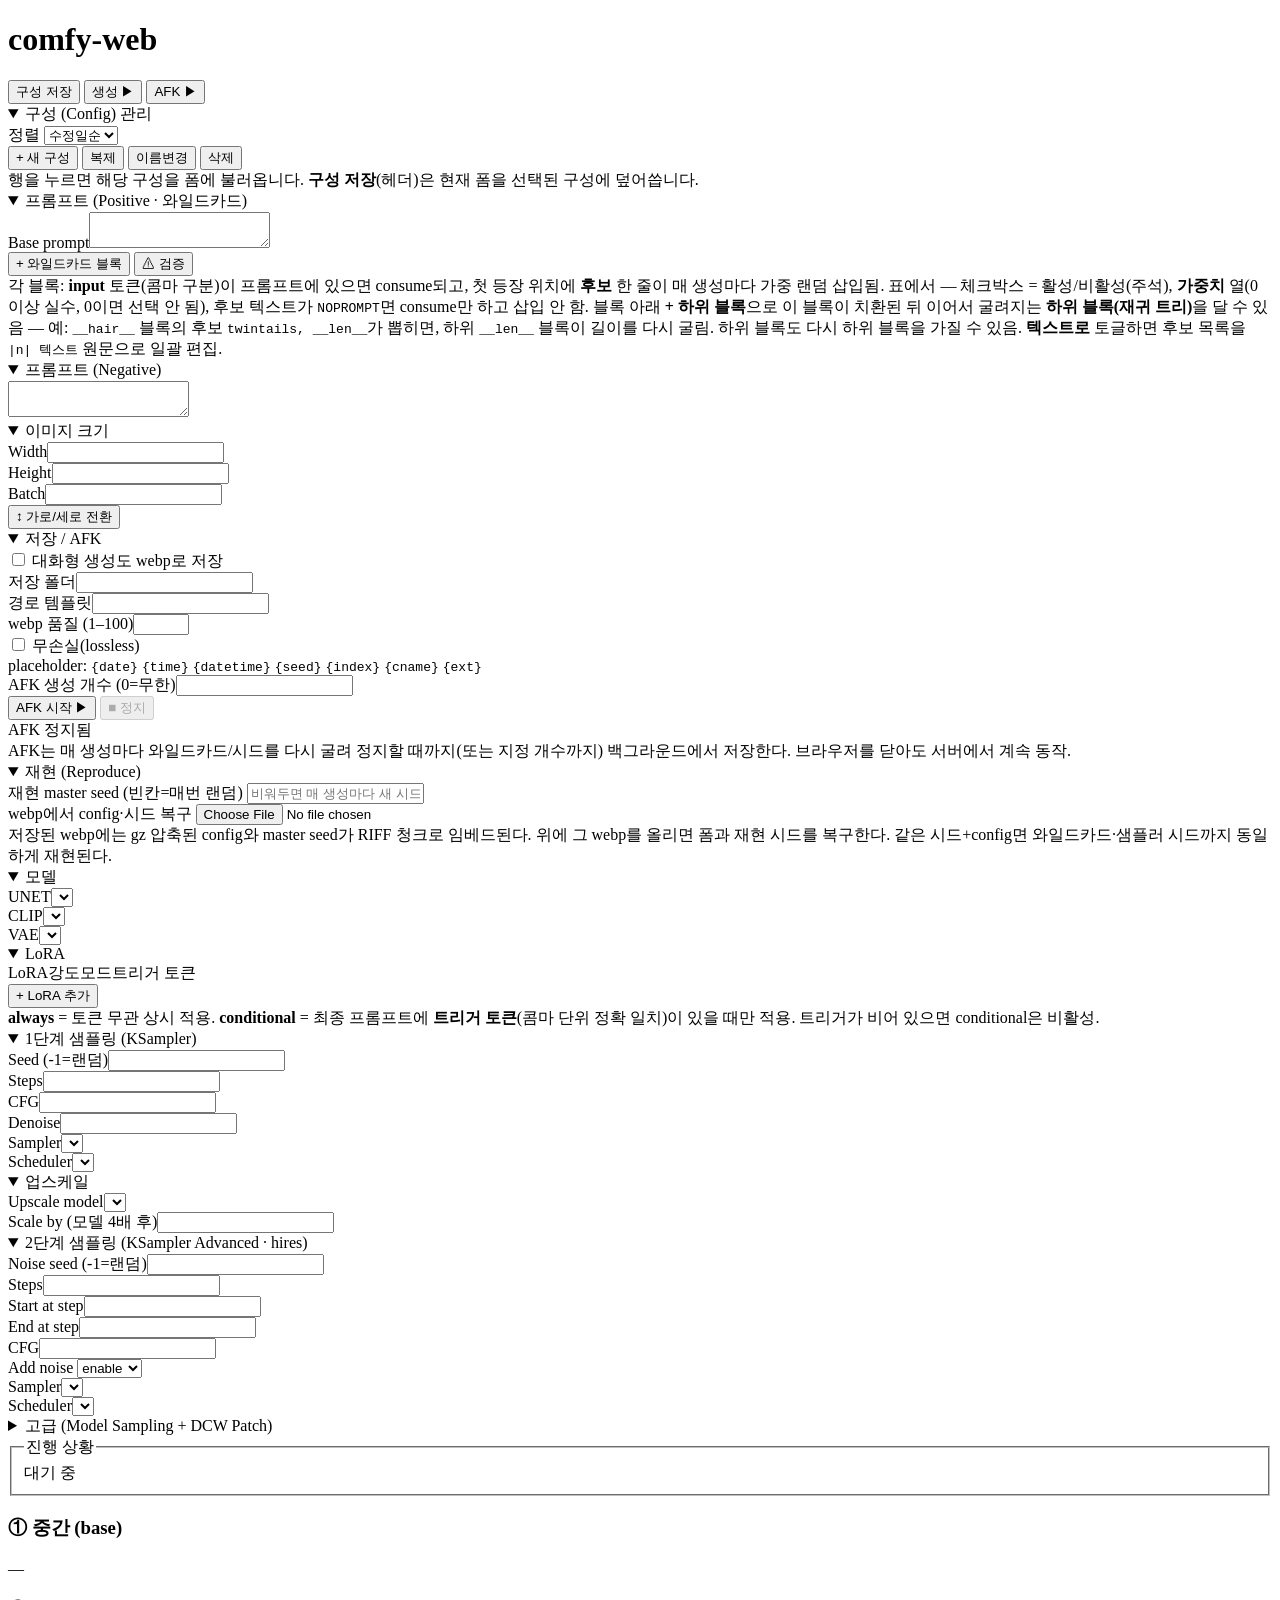
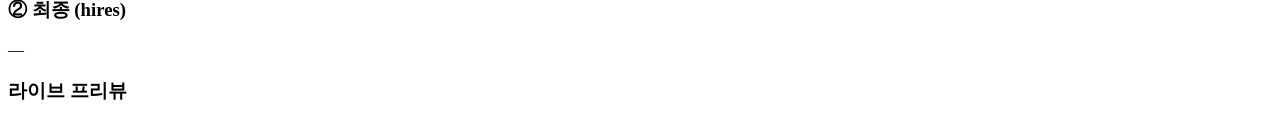
==== static/index.html @ 1739b105 "feat: web UI and read-only gallery/live viewer Co-Authored-By: Claude Opus 4.8 <noreply@anthropic.co" ====
<!DOCTYPE html>
<html lang="ko">
<head>
<meta charset="utf-8" />
<meta name="viewport" content="width=device-width, initial-scale=1" />
<title>comfy-web</title>
<link rel="stylesheet" href="/style.css" />
<script src="/main.js" defer></script>
</head>
<body>
<header>
  <h1>comfy-web</h1>
  <span class="base" id="baseUrl"></span>
  <div class="spacer"></div>
  <button id="saveBtn" class="sm">구성 저장</button>
  <button id="genBtn" class="primary">생성 ▶</button>
  <button id="afkBtn" class="sm afk-shortcut">AFK ▶</button>
</header>

<div class="wrap">
  <!-- ===================== controls ===================== -->
  <div class="col">
    <details class="panel" open>
      <summary>구성 (Config) 관리</summary>
      <div class="panel-body">
        <div class="cfg-toolbar">
          <label class="cfg-sortlbl">정렬</label>
          <select id="cfgSort">
            <option value="modified">수정일순</option>
            <option value="created">생성일순</option>
            <option value="name">이름순</option>
          </select>
          <div class="spacer"></div>
          <button class="sm" id="cfgNew">+ 새 구성</button>
          <button class="sm" id="cfgDup">복제</button>
          <button class="sm" id="cfgRename">이름변경</button>
          <button class="sm" id="cfgDel">삭제</button>
        </div>
        <div id="cfgList" class="cfg-list"></div>
        <div class="hint">행을 누르면 해당 구성을 폼에 불러옵니다. <b>구성 저장</b>(헤더)은 현재 폼을 선택된 구성에 덮어씁니다.</div>
      </div>
    </details>

    <details class="panel" open>
      <summary>프롬프트 (Positive · 와일드카드)</summary>
      <div class="panel-body">
        <div class="field"><label>Base prompt</label><textarea id="base"></textarea></div>
        <div id="blocks"></div>
        <div class="blocks-toolbar">
          <button class="sm" id="addBlock">+ 와일드카드 블록</button>
          <button class="sm" id="analyzeBtn" title="dead branch·치환 불가 토큰 정적 검사">⚠ 검증</button>
        </div>
        <div class="hint">
          각 블록: <b>input</b> 토큰(콤마 구분)이 프롬프트에 있으면 consume되고, 첫 등장 위치에
          <b>후보</b> 한 줄이 매 생성마다 가중 랜덤 삽입됨. 표에서 — 체크박스 = 활성/비활성(주석),
          <b>가중치</b> 열(0 이상 실수, 0이면 선택 안 됨), 후보 텍스트가 <code>NOPROMPT</code>면 consume만 하고 삽입 안 함.
          블록 아래 <b>+ 하위 블록</b>으로 이 블록이 치환된 뒤 이어서 굴려지는 <b>하위 블록(재귀 트리)</b>을 달 수 있음 —
          예: <code>__hair__</code> 블록의 후보 <code>twintails, __len__</code>가 뽑히면, 하위 <code>__len__</code> 블록이 길이를 다시 굴림.
          하위 블록도 다시 하위 블록을 가질 수 있음. <b>텍스트로</b> 토글하면 후보 목록을 <code>|n| 텍스트</code> 원문으로 일괄 편집.
        </div>
      </div>
    </details>

    <details class="panel" open>
      <summary>프롬프트 (Negative)</summary>
      <div class="panel-body">
        <div class="field"><textarea id="negative"></textarea></div>
      </div>
    </details>

    <details class="panel" open>
      <summary>이미지 크기</summary>
      <div class="panel-body">
        <div class="grid3">
          <div><label>Width</label><input id="width" type="number" step="8" /></div>
          <div><label>Height</label><input id="height" type="number" step="8" /></div>
          <div><label>Batch</label><input id="batch_size" type="number" min="1" /></div>
        </div>
        <button class="sm mt8" id="swapBtn">↕ 가로/세로 전환</button>
      </div>
    </details>

    <details class="panel" open>
      <summary>저장 / AFK</summary>
      <div class="panel-body">
        <label class="inline"><input id="save_enabled" type="checkbox" /> 대화형 생성도 webp로 저장</label>
        <div class="grid2 mt8">
          <div class="field"><label>저장 폴더</label><input id="save_dir" /></div>
          <div class="field"><label>경로 템플릿</label><input id="save_template" /></div>
          <div class="field"><label>webp 품질 (1–100)</label><input id="save_quality" type="number" min="1" max="100" /></div>
          <div class="field"><label class="inline lbl-chk"><input id="save_lossless" type="checkbox" /> 무손실(lossless)</label></div>
        </div>
        <div class="hint">placeholder: <code>{date}</code> <code>{time}</code> <code>{datetime}</code> <code>{seed}</code> <code>{index}</code> <code>{cname}</code> <code>{ext}</code></div>
        <div class="grid2 mt8">
          <div class="field"><label>AFK 생성 개수 (0=무한)</label><input id="afk_count" type="number" min="0" /></div>
          <div class="field afk-btns">
            <button id="afkStart" class="sm">AFK 시작 ▶</button>
            <button id="afkStop" class="sm" disabled>■ 정지</button>
          </div>
        </div>
        <div class="status mt8" id="afkStatus">AFK 정지됨</div>
        <div class="hint">AFK는 매 생성마다 와일드카드/시드를 다시 굴려 정지할 때까지(또는 지정 개수까지) 백그라운드에서 저장한다. 브라우저를 닫아도 서버에서 계속 동작.</div>
      </div>
    </details>

    <details class="panel" open>
      <summary>재현 (Reproduce)</summary>
      <div class="panel-body">
        <div class="field"><label>재현 master seed (빈칸=매번 랜덤)</label>
          <input id="repro_seed" type="text" inputmode="numeric" placeholder="비워두면 매 생성마다 새 시드" /></div>
        <div class="field"><label>webp에서 config·시드 복구</label>
          <input id="repro_file" type="file" accept="image/webp,.webp" /></div>
        <div class="hint">
          저장된 webp에는 gz 압축된 config와 master seed가 RIFF 청크로 임베드된다.
          위에 그 webp를 올리면 폼과 재현 시드를 복구한다. 같은 시드+config면 와일드카드·샘플러 시드까지 동일하게 재현된다.
        </div>
      </div>
    </details>

    <details class="panel" open>
      <summary>모델</summary>
      <div class="panel-body">
        <div class="field"><label>UNET</label><select id="unet_name"></select></div>
        <div class="grid2">
          <div class="field"><label>CLIP</label><select id="clip_name"></select></div>
          <div class="field"><label>VAE</label><select id="vae_name"></select></div>
        </div>
      </div>
    </details>

    <details class="panel" open>
      <summary>LoRA</summary>
      <div class="panel-body">
        <div class="row lora-head">
          <span>LoRA</span><span>강도</span><span>모드</span><span>트리거 토큰</span><span></span>
        </div>
        <div id="loraRows"></div>
        <button class="sm" id="addLora">+ LoRA 추가</button>
        <div class="hint">
          <b>always</b> = 토큰 무관 상시 적용. <b>conditional</b> = 최종 프롬프트에 <b>트리거 토큰</b>(콤마 단위 정확 일치)이
          있을 때만 적용. 트리거가 비어 있으면 conditional은 비활성.
        </div>
      </div>
    </details>

    <details class="panel" open>
      <summary>1단계 샘플링 (KSampler)</summary>
      <div class="panel-body">
        <div class="grid2">
          <div class="field"><label>Seed (-1=랜덤)</label><input id="s1_seed" type="number" /></div>
          <div class="field"><label>Steps</label><input id="s1_steps" type="number" /></div>
          <div class="field"><label>CFG</label><input id="s1_cfg" type="number" step="0.1" /></div>
          <div class="field"><label>Denoise</label><input id="s1_denoise" type="number" step="0.05" /></div>
          <div class="field"><label>Sampler</label><select id="s1_sampler_name"></select></div>
          <div class="field"><label>Scheduler</label><select id="s1_scheduler"></select></div>
        </div>
      </div>
    </details>

    <details class="panel" open>
      <summary>업스케일</summary>
      <div class="panel-body">
        <div class="grid2">
          <div class="field"><label>Upscale model</label><select id="up_model_name"></select></div>
          <div class="field"><label>Scale by (모델 4배 후)</label><input id="up_scale_by" type="number" step="0.05" /></div>
        </div>
        <div class="hint" id="upHint"></div>
      </div>
    </details>

    <details class="panel" open>
      <summary>2단계 샘플링 (KSampler Advanced · hires)</summary>
      <div class="panel-body">
        <div class="grid2">
          <div class="field"><label>Noise seed (-1=랜덤)</label><input id="s2_noise_seed" type="number" /></div>
          <div class="field"><label>Steps</label><input id="s2_steps" type="number" /></div>
          <div class="field"><label>Start at step</label><input id="s2_start_at_step" type="number" /></div>
          <div class="field"><label>End at step</label><input id="s2_end_at_step" type="number" /></div>
          <div class="field"><label>CFG</label><input id="s2_cfg" type="number" step="0.1" /></div>
          <div class="field"><label>Add noise</label>
            <select id="s2_add_noise"><option>enable</option><option>disable</option></select></div>
          <div class="field"><label>Sampler</label><select id="s2_sampler_name"></select></div>
          <div class="field"><label>Scheduler</label><select id="s2_scheduler"></select></div>
        </div>
        <div class="hint" id="s2Hint"></div>
      </div>
    </details>

    <details class="panel">
      <summary>고급 (Model Sampling + DCW Patch)</summary>
      <div class="panel-body">
        <div class="grid2">
          <div class="field"><label>Shift (AuraFlow)</label><input id="adv_shift" type="number" step="0.1" /></div>
          <div class="field"><label>smc_preset</label><input id="adv_smc_preset" /></div>
          <div class="field"><label>lambda_l</label><input id="adv_lambda_l" type="number" step="0.001" /></div>
          <div class="field"><label>lambda_h</label><input id="adv_lambda_h" type="number" step="0.001" /></div>
          <div class="field"><label>alpha_l</label><input id="adv_alpha_l" type="number" step="0.1" /></div>
          <div class="field"><label>alpha_h</label><input id="adv_alpha_h" type="number" step="0.1" /></div>
          <div class="field"><label>smc_lambda</label><input id="adv_smc_lambda" type="number" step="0.1" /></div>
          <div class="field"><label>smc_k</label><input id="adv_smc_k" type="number" step="0.01" /></div>
        </div>
        <div class="grid2">
          <label class="inline"><input id="adv_dcw_enabled" type="checkbox" /> dcw_enabled</label>
          <label class="inline"><input id="adv_cwm_enabled" type="checkbox" /> cwm_enabled</label>
        </div>
      </div>
    </details>
  </div>

  <!-- ===================== outputs ===================== -->
  <div class="col">
    <fieldset>
      <legend>진행 상황</legend>
      <div class="bar"><div id="barFill"></div></div>
      <div class="status mt8" id="status">대기 중</div>
      <div class="resolved mt8" id="resolved"></div>
      <div id="analyzeOut" class="analyze-out"></div>
    </fieldset>
    <div class="out">
      <div class="imgcard">
        <h3><span>① 중간 (base)</span><span id="baseSize"></span></h3>
        <div class="frame" id="baseFrame"><span class="empty">—</span></div>
      </div>
      <div class="imgcard">
        <h3><span>② 최종 (hires)</span><span id="finalSize"></span></h3>
        <div class="frame" id="finalFrame"><span class="empty">—</span></div>
      </div>
    </div>
    <div class="imgcard hidden" id="previewCard">
      <h3>라이브 프리뷰</h3>
      <div class="frame" id="previewFrame"></div>
    </div>
  </div>
</div>
</body>
</html>
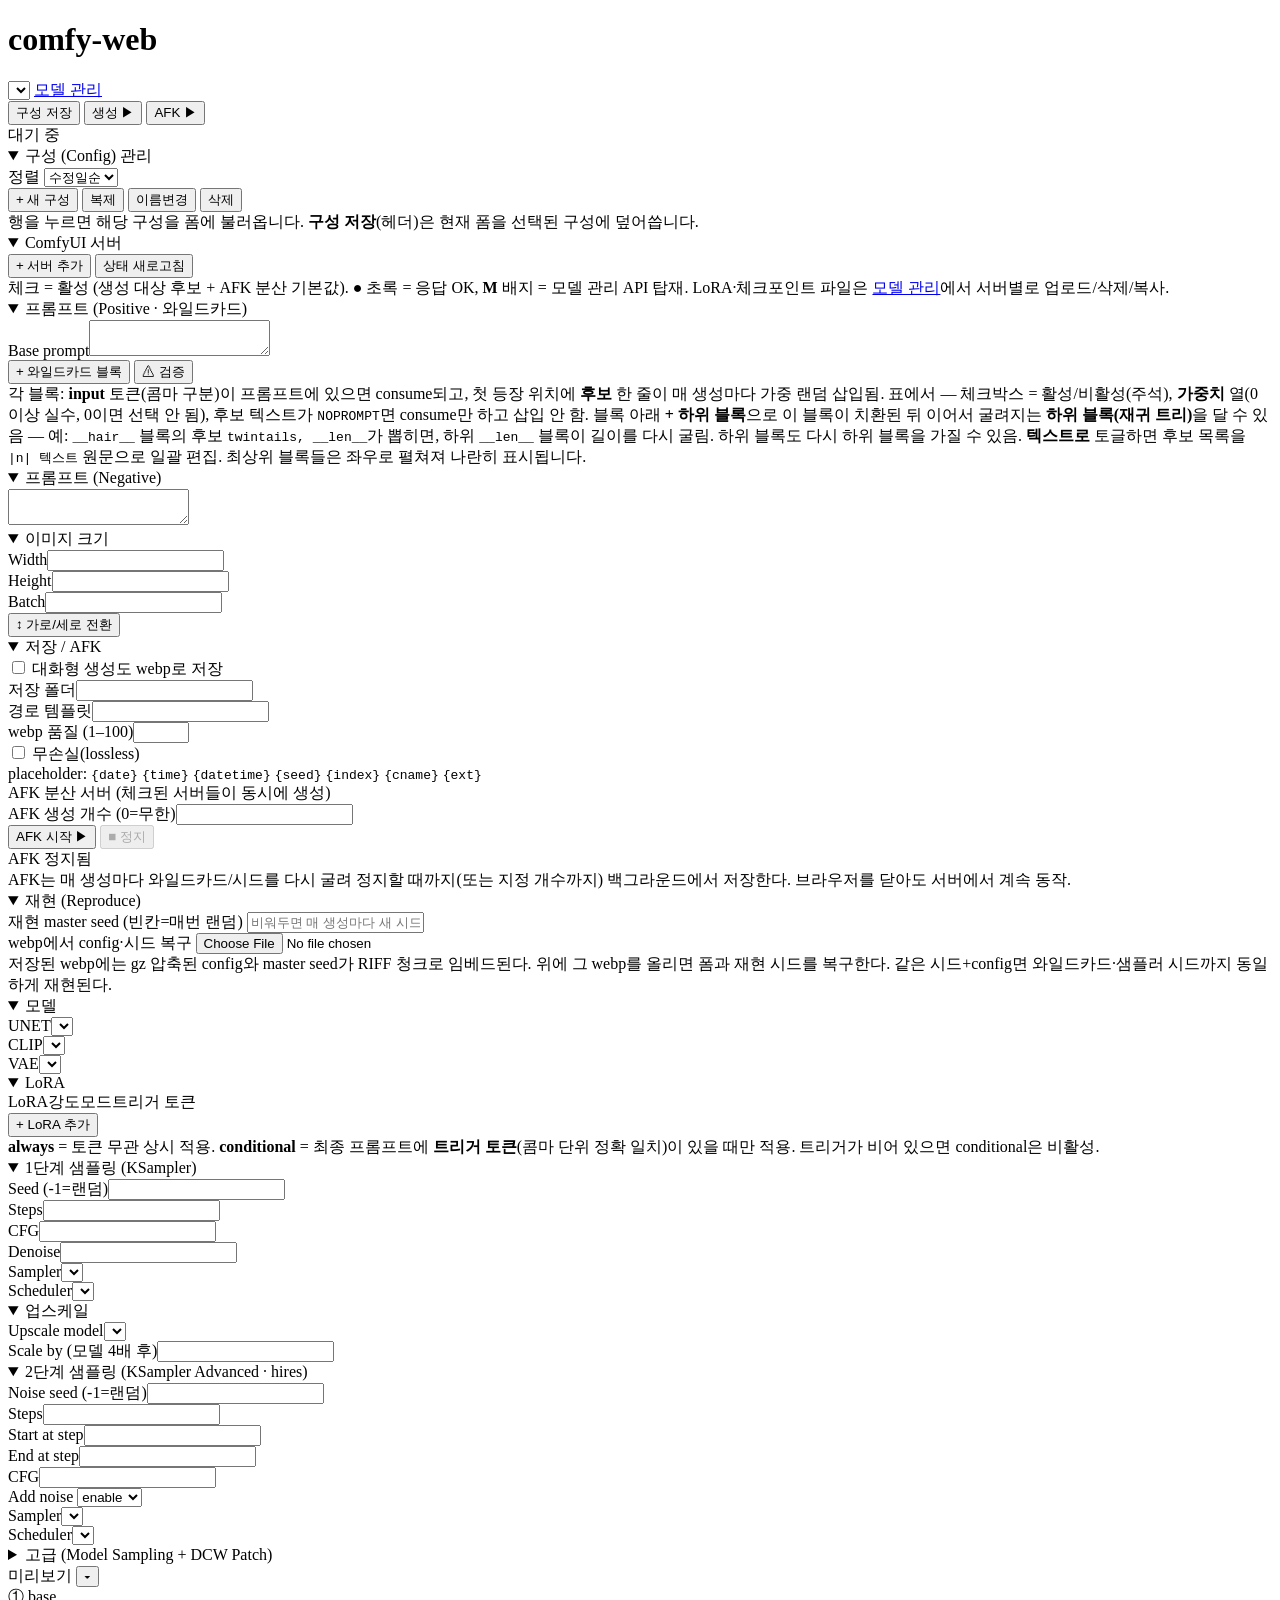
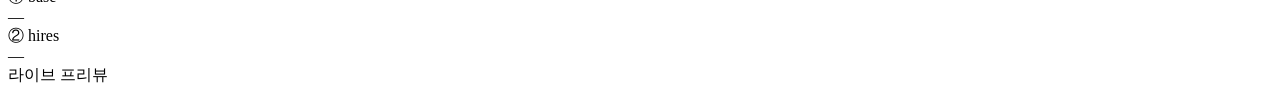
==== commit 42778bc0: "feat: multi-server orchestration, local model store, remote model management - servers.py: remote Co" ====
--- a/static/index.html
+++ b/static/index.html
@@ -5,11 +5,14 @@
 <meta name="viewport" content="width=device-width, initial-scale=1" />
 <title>comfy-web</title>
 <link rel="stylesheet" href="/style.css" />
+<link rel="stylesheet" href="/style_v2.css" />
 <script src="/main.js" defer></script>
 </head>
-<body>
+<body class="v2">
 <header>
   <h1>comfy-web</h1>
+  <select id="serverSel" class="srv-sel" title="생성 대상 ComfyUI 서버"></select>
+  <a class="hdr-link" href="/models" title="LoRA/체크포인트 원격 관리">모델 관리</a>
   <span class="base" id="baseUrl"></span>
   <div class="spacer"></div>
   <button id="saveBtn" class="sm">구성 저장</button>
@@ -17,220 +20,274 @@
   <button id="afkBtn" class="sm afk-shortcut">AFK ▶</button>
 </header>
 
-<div class="wrap">
-  <!-- ===================== controls ===================== -->
-  <div class="col">
-    <details class="panel" open>
-      <summary>구성 (Config) 관리</summary>
-      <div class="panel-body">
-        <div class="cfg-toolbar">
-          <label class="cfg-sortlbl">정렬</label>
-          <select id="cfgSort">
-            <option value="modified">수정일순</option>
-            <option value="created">생성일순</option>
-            <option value="name">이름순</option>
-          </select>
-          <div class="spacer"></div>
-          <button class="sm" id="cfgNew">+ 새 구성</button>
-          <button class="sm" id="cfgDup">복제</button>
-          <button class="sm" id="cfgRename">이름변경</button>
-          <button class="sm" id="cfgDel">삭제</button>
+<main class="v2-main">
+  <!-- ===================== progress (sticky top) ===================== -->
+  <section class="prog-top">
+    <div class="bar"><div id="barFill"></div></div>
+    <div class="prog-meta">
+      <div class="status" id="status">대기 중</div>
+      <div class="resolved" id="resolved"></div>
+    </div>
+    <div id="analyzeOut" class="analyze-out"></div>
+  </section>
+
+  <!-- ===================== controls (single column) ===================== -->
+  <details class="panel" open>
+    <summary>구성 (Config) 관리</summary>
+    <div class="panel-body">
+      <div class="cfg-toolbar">
+        <label class="cfg-sortlbl">정렬</label>
+        <select id="cfgSort">
+          <option value="modified">수정일순</option>
+          <option value="created">생성일순</option>
+          <option value="name">이름순</option>
+        </select>
+        <div class="spacer"></div>
+        <button class="sm" id="cfgNew">+ 새 구성</button>
+        <button class="sm" id="cfgDup">복제</button>
+        <button class="sm" id="cfgRename">이름변경</button>
+        <button class="sm" id="cfgDel">삭제</button>
+      </div>
+      <div id="cfgList" class="cfg-list"></div>
+      <div class="hint">행을 누르면 해당 구성을 폼에 불러옵니다. <b>구성 저장</b>(헤더)은 현재 폼을 선택된 구성에 덮어씁니다.</div>
+    </div>
+  </details>
+
+  <details class="panel" open>
+    <summary>ComfyUI 서버</summary>
+    <div class="panel-body">
+      <div id="srvList" class="srv-list"></div>
+      <div class="blocks-toolbar">
+        <button class="sm" id="srvAdd">+ 서버 추가</button>
+        <button class="sm" id="srvRefresh">상태 새로고침</button>
+      </div>
+      <div class="hint">
+        체크 = 활성 (생성 대상 후보 + AFK 분산 기본값). ● 초록 = 응답 OK, <b>M</b> 배지 = 모델 관리 API 탑재.
+        LoRA·체크포인트 파일은 <a href="/models">모델 관리</a>에서 서버별로 업로드/삭제/복사.
+      </div>
+    </div>
+  </details>
+
+  <details class="panel" open>
+    <summary>프롬프트 (Positive · 와일드카드)</summary>
+    <div class="panel-body">
+      <div class="field"><label>Base prompt</label><textarea id="base"></textarea></div>
+      <div id="blocks"></div>
+      <div class="blocks-toolbar">
+        <button class="sm" id="addBlock">+ 와일드카드 블록</button>
+        <button class="sm" id="analyzeBtn" title="dead branch·치환 불가 토큰 정적 검사">⚠ 검증</button>
+      </div>
+      <div class="hint">
+        각 블록: <b>input</b> 토큰(콤마 구분)이 프롬프트에 있으면 consume되고, 첫 등장 위치에
+        <b>후보</b> 한 줄이 매 생성마다 가중 랜덤 삽입됨. 표에서 — 체크박스 = 활성/비활성(주석),
+        <b>가중치</b> 열(0 이상 실수, 0이면 선택 안 됨), 후보 텍스트가 <code>NOPROMPT</code>면 consume만 하고 삽입 안 함.
+        블록 아래 <b>+ 하위 블록</b>으로 이 블록이 치환된 뒤 이어서 굴려지는 <b>하위 블록(재귀 트리)</b>을 달 수 있음 —
+        예: <code>__hair__</code> 블록의 후보 <code>twintails, __len__</code>가 뽑히면, 하위 <code>__len__</code> 블록이 길이를 다시 굴림.
+        하위 블록도 다시 하위 블록을 가질 수 있음. <b>텍스트로</b> 토글하면 후보 목록을 <code>|n| 텍스트</code> 원문으로 일괄 편집.
+        최상위 블록들은 좌우로 펼쳐져 나란히 표시됩니다.
+      </div>
+    </div>
+  </details>
+
+  <details class="panel" open>
+    <summary>프롬프트 (Negative)</summary>
+    <div class="panel-body">
+      <div class="field"><textarea id="negative"></textarea></div>
+    </div>
+  </details>
+
+  <details class="panel" open>
+    <summary>이미지 크기</summary>
+    <div class="panel-body">
+      <div class="grid3">
+        <div><label>Width</label><input id="width" type="number" step="8" /></div>
+        <div><label>Height</label><input id="height" type="number" step="8" /></div>
+        <div><label>Batch</label><input id="batch_size" type="number" min="1" /></div>
+      </div>
+      <button class="sm mt8" id="swapBtn">↕ 가로/세로 전환</button>
+    </div>
+  </details>
+
+  <details class="panel" open>
+    <summary>저장 / AFK</summary>
+    <div class="panel-body">
+      <label class="inline"><input id="save_enabled" type="checkbox" /> 대화형 생성도 webp로 저장</label>
+      <div class="grid2 mt8">
+        <div class="field"><label>저장 폴더</label><input id="save_dir" /></div>
+        <div class="field"><label>경로 템플릿</label><input id="save_template" /></div>
+        <div class="field"><label>webp 품질 (1–100)</label><input id="save_quality" type="number" min="1" max="100" /></div>
+        <div class="field"><label class="inline lbl-chk"><input id="save_lossless" type="checkbox" /> 무손실(lossless)</label></div>
+      </div>
+      <div class="hint">placeholder: <code>{date}</code> <code>{time}</code> <code>{datetime}</code> <code>{seed}</code> <code>{index}</code> <code>{cname}</code> <code>{ext}</code></div>
+      <div class="field mt8"><label>AFK 분산 서버 (체크된 서버들이 동시에 생성)</label>
+        <div id="afkServers" class="afk-srvs"></div></div>
+      <div class="grid2 mt8">
+        <div class="field"><label>AFK 생성 개수 (0=무한)</label><input id="afk_count" type="number" min="0" /></div>
+        <div class="field afk-btns">
+          <button id="afkStart" class="sm">AFK 시작 ▶</button>
+          <button id="afkStop" class="sm" disabled>■ 정지</button>
         </div>
-        <div id="cfgList" class="cfg-list"></div>
-        <div class="hint">행을 누르면 해당 구성을 폼에 불러옵니다. <b>구성 저장</b>(헤더)은 현재 폼을 선택된 구성에 덮어씁니다.</div>
-      </div>
-    </details>
-
-    <details class="panel" open>
-      <summary>프롬프트 (Positive · 와일드카드)</summary>
-      <div class="panel-body">
-        <div class="field"><label>Base prompt</label><textarea id="base"></textarea></div>
-        <div id="blocks"></div>
-        <div class="blocks-toolbar">
-          <button class="sm" id="addBlock">+ 와일드카드 블록</button>
-          <button class="sm" id="analyzeBtn" title="dead branch·치환 불가 토큰 정적 검사">⚠ 검증</button>
-        </div>
-        <div class="hint">
-          각 블록: <b>input</b> 토큰(콤마 구분)이 프롬프트에 있으면 consume되고, 첫 등장 위치에
-          <b>후보</b> 한 줄이 매 생성마다 가중 랜덤 삽입됨. 표에서 — 체크박스 = 활성/비활성(주석),
-          <b>가중치</b> 열(0 이상 실수, 0이면 선택 안 됨), 후보 텍스트가 <code>NOPROMPT</code>면 consume만 하고 삽입 안 함.
-          블록 아래 <b>+ 하위 블록</b>으로 이 블록이 치환된 뒤 이어서 굴려지는 <b>하위 블록(재귀 트리)</b>을 달 수 있음 —
-          예: <code>__hair__</code> 블록의 후보 <code>twintails, __len__</code>가 뽑히면, 하위 <code>__len__</code> 블록이 길이를 다시 굴림.
-          하위 블록도 다시 하위 블록을 가질 수 있음. <b>텍스트로</b> 토글하면 후보 목록을 <code>|n| 텍스트</code> 원문으로 일괄 편집.
-        </div>
-      </div>
-    </details>
-
-    <details class="panel" open>
-      <summary>프롬프트 (Negative)</summary>
-      <div class="panel-body">
-        <div class="field"><textarea id="negative"></textarea></div>
-      </div>
-    </details>
-
-    <details class="panel" open>
-      <summary>이미지 크기</summary>
-      <div class="panel-body">
-        <div class="grid3">
-          <div><label>Width</label><input id="width" type="number" step="8" /></div>
-          <div><label>Height</label><input id="height" type="number" step="8" /></div>
-          <div><label>Batch</label><input id="batch_size" type="number" min="1" /></div>
-        </div>
-        <button class="sm mt8" id="swapBtn">↕ 가로/세로 전환</button>
-      </div>
-    </details>
-
-    <details class="panel" open>
-      <summary>저장 / AFK</summary>
-      <div class="panel-body">
-        <label class="inline"><input id="save_enabled" type="checkbox" /> 대화형 생성도 webp로 저장</label>
-        <div class="grid2 mt8">
-          <div class="field"><label>저장 폴더</label><input id="save_dir" /></div>
-          <div class="field"><label>경로 템플릿</label><input id="save_template" /></div>
-          <div class="field"><label>webp 품질 (1–100)</label><input id="save_quality" type="number" min="1" max="100" /></div>
-          <div class="field"><label class="inline lbl-chk"><input id="save_lossless" type="checkbox" /> 무손실(lossless)</label></div>
-        </div>
-        <div class="hint">placeholder: <code>{date}</code> <code>{time}</code> <code>{datetime}</code> <code>{seed}</code> <code>{index}</code> <code>{cname}</code> <code>{ext}</code></div>
-        <div class="grid2 mt8">
-          <div class="field"><label>AFK 생성 개수 (0=무한)</label><input id="afk_count" type="number" min="0" /></div>
-          <div class="field afk-btns">
-            <button id="afkStart" class="sm">AFK 시작 ▶</button>
-            <button id="afkStop" class="sm" disabled>■ 정지</button>
-          </div>
-        </div>
-        <div class="status mt8" id="afkStatus">AFK 정지됨</div>
-        <div class="hint">AFK는 매 생성마다 와일드카드/시드를 다시 굴려 정지할 때까지(또는 지정 개수까지) 백그라운드에서 저장한다. 브라우저를 닫아도 서버에서 계속 동작.</div>
-      </div>
-    </details>
-
-    <details class="panel" open>
-      <summary>재현 (Reproduce)</summary>
-      <div class="panel-body">
-        <div class="field"><label>재현 master seed (빈칸=매번 랜덤)</label>
-          <input id="repro_seed" type="text" inputmode="numeric" placeholder="비워두면 매 생성마다 새 시드" /></div>
-        <div class="field"><label>webp에서 config·시드 복구</label>
-          <input id="repro_file" type="file" accept="image/webp,.webp" /></div>
-        <div class="hint">
-          저장된 webp에는 gz 압축된 config와 master seed가 RIFF 청크로 임베드된다.
-          위에 그 webp를 올리면 폼과 재현 시드를 복구한다. 같은 시드+config면 와일드카드·샘플러 시드까지 동일하게 재현된다.
-        </div>
-      </div>
-    </details>
-
-    <details class="panel" open>
-      <summary>모델</summary>
-      <div class="panel-body">
-        <div class="field"><label>UNET</label><select id="unet_name"></select></div>
-        <div class="grid2">
-          <div class="field"><label>CLIP</label><select id="clip_name"></select></div>
-          <div class="field"><label>VAE</label><select id="vae_name"></select></div>
-        </div>
-      </div>
-    </details>
-
-    <details class="panel" open>
-      <summary>LoRA</summary>
-      <div class="panel-body">
-        <div class="row lora-head">
-          <span>LoRA</span><span>강도</span><span>모드</span><span>트리거 토큰</span><span></span>
-        </div>
-        <div id="loraRows"></div>
-        <button class="sm" id="addLora">+ LoRA 추가</button>
-        <div class="hint">
-          <b>always</b> = 토큰 무관 상시 적용. <b>conditional</b> = 최종 프롬프트에 <b>트리거 토큰</b>(콤마 단위 정확 일치)이
-          있을 때만 적용. 트리거가 비어 있으면 conditional은 비활성.
-        </div>
-      </div>
-    </details>
-
-    <details class="panel" open>
-      <summary>1단계 샘플링 (KSampler)</summary>
-      <div class="panel-body">
-        <div class="grid2">
-          <div class="field"><label>Seed (-1=랜덤)</label><input id="s1_seed" type="number" /></div>
-          <div class="field"><label>Steps</label><input id="s1_steps" type="number" /></div>
-          <div class="field"><label>CFG</label><input id="s1_cfg" type="number" step="0.1" /></div>
-          <div class="field"><label>Denoise</label><input id="s1_denoise" type="number" step="0.05" /></div>
-          <div class="field"><label>Sampler</label><select id="s1_sampler_name"></select></div>
-          <div class="field"><label>Scheduler</label><select id="s1_scheduler"></select></div>
-        </div>
-      </div>
-    </details>
-
-    <details class="panel" open>
-      <summary>업스케일</summary>
-      <div class="panel-body">
-        <div class="grid2">
-          <div class="field"><label>Upscale model</label><select id="up_model_name"></select></div>
-          <div class="field"><label>Scale by (모델 4배 후)</label><input id="up_scale_by" type="number" step="0.05" /></div>
-        </div>
-        <div class="hint" id="upHint"></div>
-      </div>
-    </details>
-
-    <details class="panel" open>
-      <summary>2단계 샘플링 (KSampler Advanced · hires)</summary>
-      <div class="panel-body">
-        <div class="grid2">
-          <div class="field"><label>Noise seed (-1=랜덤)</label><input id="s2_noise_seed" type="number" /></div>
-          <div class="field"><label>Steps</label><input id="s2_steps" type="number" /></div>
-          <div class="field"><label>Start at step</label><input id="s2_start_at_step" type="number" /></div>
-          <div class="field"><label>End at step</label><input id="s2_end_at_step" type="number" /></div>
-          <div class="field"><label>CFG</label><input id="s2_cfg" type="number" step="0.1" /></div>
-          <div class="field"><label>Add noise</label>
-            <select id="s2_add_noise"><option>enable</option><option>disable</option></select></div>
-          <div class="field"><label>Sampler</label><select id="s2_sampler_name"></select></div>
-          <div class="field"><label>Scheduler</label><select id="s2_scheduler"></select></div>
-        </div>
-        <div class="hint" id="s2Hint"></div>
-      </div>
-    </details>
-
-    <details class="panel">
-      <summary>고급 (Model Sampling + DCW Patch)</summary>
-      <div class="panel-body">
-        <div class="grid2">
-          <div class="field"><label>Shift (AuraFlow)</label><input id="adv_shift" type="number" step="0.1" /></div>
-          <div class="field"><label>smc_preset</label><input id="adv_smc_preset" /></div>
-          <div class="field"><label>lambda_l</label><input id="adv_lambda_l" type="number" step="0.001" /></div>
-          <div class="field"><label>lambda_h</label><input id="adv_lambda_h" type="number" step="0.001" /></div>
-          <div class="field"><label>alpha_l</label><input id="adv_alpha_l" type="number" step="0.1" /></div>
-          <div class="field"><label>alpha_h</label><input id="adv_alpha_h" type="number" step="0.1" /></div>
-          <div class="field"><label>smc_lambda</label><input id="adv_smc_lambda" type="number" step="0.1" /></div>
-          <div class="field"><label>smc_k</label><input id="adv_smc_k" type="number" step="0.01" /></div>
-        </div>
-        <div class="grid2">
-          <label class="inline"><input id="adv_dcw_enabled" type="checkbox" /> dcw_enabled</label>
-          <label class="inline"><input id="adv_cwm_enabled" type="checkbox" /> cwm_enabled</label>
-        </div>
-      </div>
-    </details>
+      </div>
+      <div class="status mt8" id="afkStatus">AFK 정지됨</div>
+      <div class="hint">AFK는 매 생성마다 와일드카드/시드를 다시 굴려 정지할 때까지(또는 지정 개수까지) 백그라운드에서 저장한다. 브라우저를 닫아도 서버에서 계속 동작.</div>
+    </div>
+  </details>
+
+  <details class="panel" open>
+    <summary>재현 (Reproduce)</summary>
+    <div class="panel-body">
+      <div class="field"><label>재현 master seed (빈칸=매번 랜덤)</label>
+        <input id="repro_seed" type="text" inputmode="numeric" placeholder="비워두면 매 생성마다 새 시드" /></div>
+      <div class="field"><label>webp에서 config·시드 복구</label>
+        <input id="repro_file" type="file" accept="image/webp,.webp" /></div>
+      <div class="hint">
+        저장된 webp에는 gz 압축된 config와 master seed가 RIFF 청크로 임베드된다.
+        위에 그 webp를 올리면 폼과 재현 시드를 복구한다. 같은 시드+config면 와일드카드·샘플러 시드까지 동일하게 재현된다.
+      </div>
+    </div>
+  </details>
+
+  <details class="panel" open>
+    <summary>모델</summary>
+    <div class="panel-body">
+      <div class="field"><label>UNET</label><select id="unet_name"></select></div>
+      <div class="grid2">
+        <div class="field"><label>CLIP</label><select id="clip_name"></select></div>
+        <div class="field"><label>VAE</label><select id="vae_name"></select></div>
+      </div>
+    </div>
+  </details>
+
+  <details class="panel" open>
+    <summary>LoRA</summary>
+    <div class="panel-body">
+      <div class="row lora-head">
+        <span>LoRA</span><span>강도</span><span>모드</span><span>트리거 토큰</span><span></span>
+      </div>
+      <div id="loraRows"></div>
+      <button class="sm" id="addLora">+ LoRA 추가</button>
+      <div class="hint">
+        <b>always</b> = 토큰 무관 상시 적용. <b>conditional</b> = 최종 프롬프트에 <b>트리거 토큰</b>(콤마 단위 정확 일치)이
+        있을 때만 적용. 트리거가 비어 있으면 conditional은 비활성.
+      </div>
+    </div>
+  </details>
+
+  <details class="panel" open>
+    <summary>1단계 샘플링 (KSampler)</summary>
+    <div class="panel-body">
+      <div class="grid2">
+        <div class="field"><label>Seed (-1=랜덤)</label><input id="s1_seed" type="number" /></div>
+        <div class="field"><label>Steps</label><input id="s1_steps" type="number" /></div>
+        <div class="field"><label>CFG</label><input id="s1_cfg" type="number" step="0.1" /></div>
+        <div class="field"><label>Denoise</label><input id="s1_denoise" type="number" step="0.05" /></div>
+        <div class="field"><label>Sampler</label><select id="s1_sampler_name"></select></div>
+        <div class="field"><label>Scheduler</label><select id="s1_scheduler"></select></div>
+      </div>
+    </div>
+  </details>
+
+  <details class="panel" open>
+    <summary>업스케일</summary>
+    <div class="panel-body">
+      <div class="grid2">
+        <div class="field"><label>Upscale model</label><select id="up_model_name"></select></div>
+        <div class="field"><label>Scale by (모델 4배 후)</label><input id="up_scale_by" type="number" step="0.05" /></div>
+      </div>
+      <div class="hint" id="upHint"></div>
+    </div>
+  </details>
+
+  <details class="panel" open>
+    <summary>2단계 샘플링 (KSampler Advanced · hires)</summary>
+    <div class="panel-body">
+      <div class="grid2">
+        <div class="field"><label>Noise seed (-1=랜덤)</label><input id="s2_noise_seed" type="number" /></div>
+        <div class="field"><label>Steps</label><input id="s2_steps" type="number" /></div>
+        <div class="field"><label>Start at step</label><input id="s2_start_at_step" type="number" /></div>
+        <div class="field"><label>End at step</label><input id="s2_end_at_step" type="number" /></div>
+        <div class="field"><label>CFG</label><input id="s2_cfg" type="number" step="0.1" /></div>
+        <div class="field"><label>Add noise</label>
+          <select id="s2_add_noise"><option>enable</option><option>disable</option></select></div>
+        <div class="field"><label>Sampler</label><select id="s2_sampler_name"></select></div>
+        <div class="field"><label>Scheduler</label><select id="s2_scheduler"></select></div>
+      </div>
+      <div class="hint" id="s2Hint"></div>
+    </div>
+  </details>
+
+  <details class="panel">
+    <summary>고급 (Model Sampling + DCW Patch)</summary>
+    <div class="panel-body">
+      <div class="grid2">
+        <div class="field"><label>Shift (AuraFlow)</label><input id="adv_shift" type="number" step="0.1" /></div>
+        <div class="field"><label>smc_preset</label><input id="adv_smc_preset" /></div>
+        <div class="field"><label>lambda_l</label><input id="adv_lambda_l" type="number" step="0.001" /></div>
+        <div class="field"><label>lambda_h</label><input id="adv_lambda_h" type="number" step="0.001" /></div>
+        <div class="field"><label>alpha_l</label><input id="adv_alpha_l" type="number" step="0.1" /></div>
+        <div class="field"><label>alpha_h</label><input id="adv_alpha_h" type="number" step="0.1" /></div>
+        <div class="field"><label>smc_lambda</label><input id="adv_smc_lambda" type="number" step="0.1" /></div>
+        <div class="field"><label>smc_k</label><input id="adv_smc_k" type="number" step="0.01" /></div>
+      </div>
+      <div class="grid2">
+        <label class="inline"><input id="adv_dcw_enabled" type="checkbox" /> dcw_enabled</label>
+        <label class="inline"><input id="adv_cwm_enabled" type="checkbox" /> cwm_enabled</label>
+      </div>
+    </div>
+  </details>
+
+  <div id="afkCards" class="afk-cards"></div>
+</main>
+
+<!-- ===================== floating preview (bottom-right) ===================== -->
+<aside class="float-preview" id="floatPreview">
+  <div class="fp-head">
+    <span class="fp-title">미리보기</span>
+    <button class="fp-toggle" id="fpToggle" title="접기/펼치기">▾</button>
   </div>
-
-  <!-- ===================== outputs ===================== -->
-  <div class="col">
-    <fieldset>
-      <legend>진행 상황</legend>
-      <div class="bar"><div id="barFill"></div></div>
-      <div class="status mt8" id="status">대기 중</div>
-      <div class="resolved mt8" id="resolved"></div>
-      <div id="analyzeOut" class="analyze-out"></div>
-    </fieldset>
-    <div class="out">
-      <div class="imgcard">
-        <h3><span>① 중간 (base)</span><span id="baseSize"></span></h3>
-        <div class="frame" id="baseFrame"><span class="empty">—</span></div>
-      </div>
-      <div class="imgcard">
-        <h3><span>② 최종 (hires)</span><span id="finalSize"></span></h3>
-        <div class="frame" id="finalFrame"><span class="empty">—</span></div>
-      </div>
-    </div>
-    <div class="imgcard hidden" id="previewCard">
-      <h3>라이브 프리뷰</h3>
+  <div class="fp-body">
+    <div class="fp-card">
+      <div class="fp-cap"><span>① base</span><span id="baseSize"></span></div>
+      <div class="frame" id="baseFrame"><span class="empty">—</span></div>
+    </div>
+    <div class="fp-card">
+      <div class="fp-cap"><span>② hires</span><span id="finalSize"></span></div>
+      <div class="frame" id="finalFrame"><span class="empty">—</span></div>
+    </div>
+    <div class="fp-card hidden" id="previewCard">
+      <div class="fp-cap"><span>라이브 프리뷰</span></div>
       <div class="frame" id="previewFrame"></div>
     </div>
   </div>
-</div>
+</aside>
+
+<div class="lightbox hidden" id="lightbox"></div>
+
+<script>
+// v2-only chrome: float-preview collapse + click-to-zoom lightbox.
+// Self-contained; touches only static v2 elements so main.js stays shared/unmodified.
+(function () {
+  var fp = document.getElementById("floatPreview");
+  var toggle = document.getElementById("fpToggle");
+  toggle.addEventListener("click", function () {
+    var collapsed = fp.classList.toggle("collapsed");
+    toggle.textContent = collapsed ? "▸" : "▾";
+  });
+  var lb = document.getElementById("lightbox");
+  fp.addEventListener("click", function (e) {
+    var t = e.target;
+    if (t.tagName !== "IMG" || !t.closest(".frame")) return;
+    lb.innerHTML = "";
+    var big = new Image();
+    big.src = t.src;
+    lb.appendChild(big);
+    lb.classList.remove("hidden");
+  });
+  lb.addEventListener("click", function () { lb.classList.add("hidden"); });
+  document.addEventListener("keydown", function (e) {
+    if (e.key === "Escape") lb.classList.add("hidden");
+  });
+})();
+</script>
 </body>
 </html>
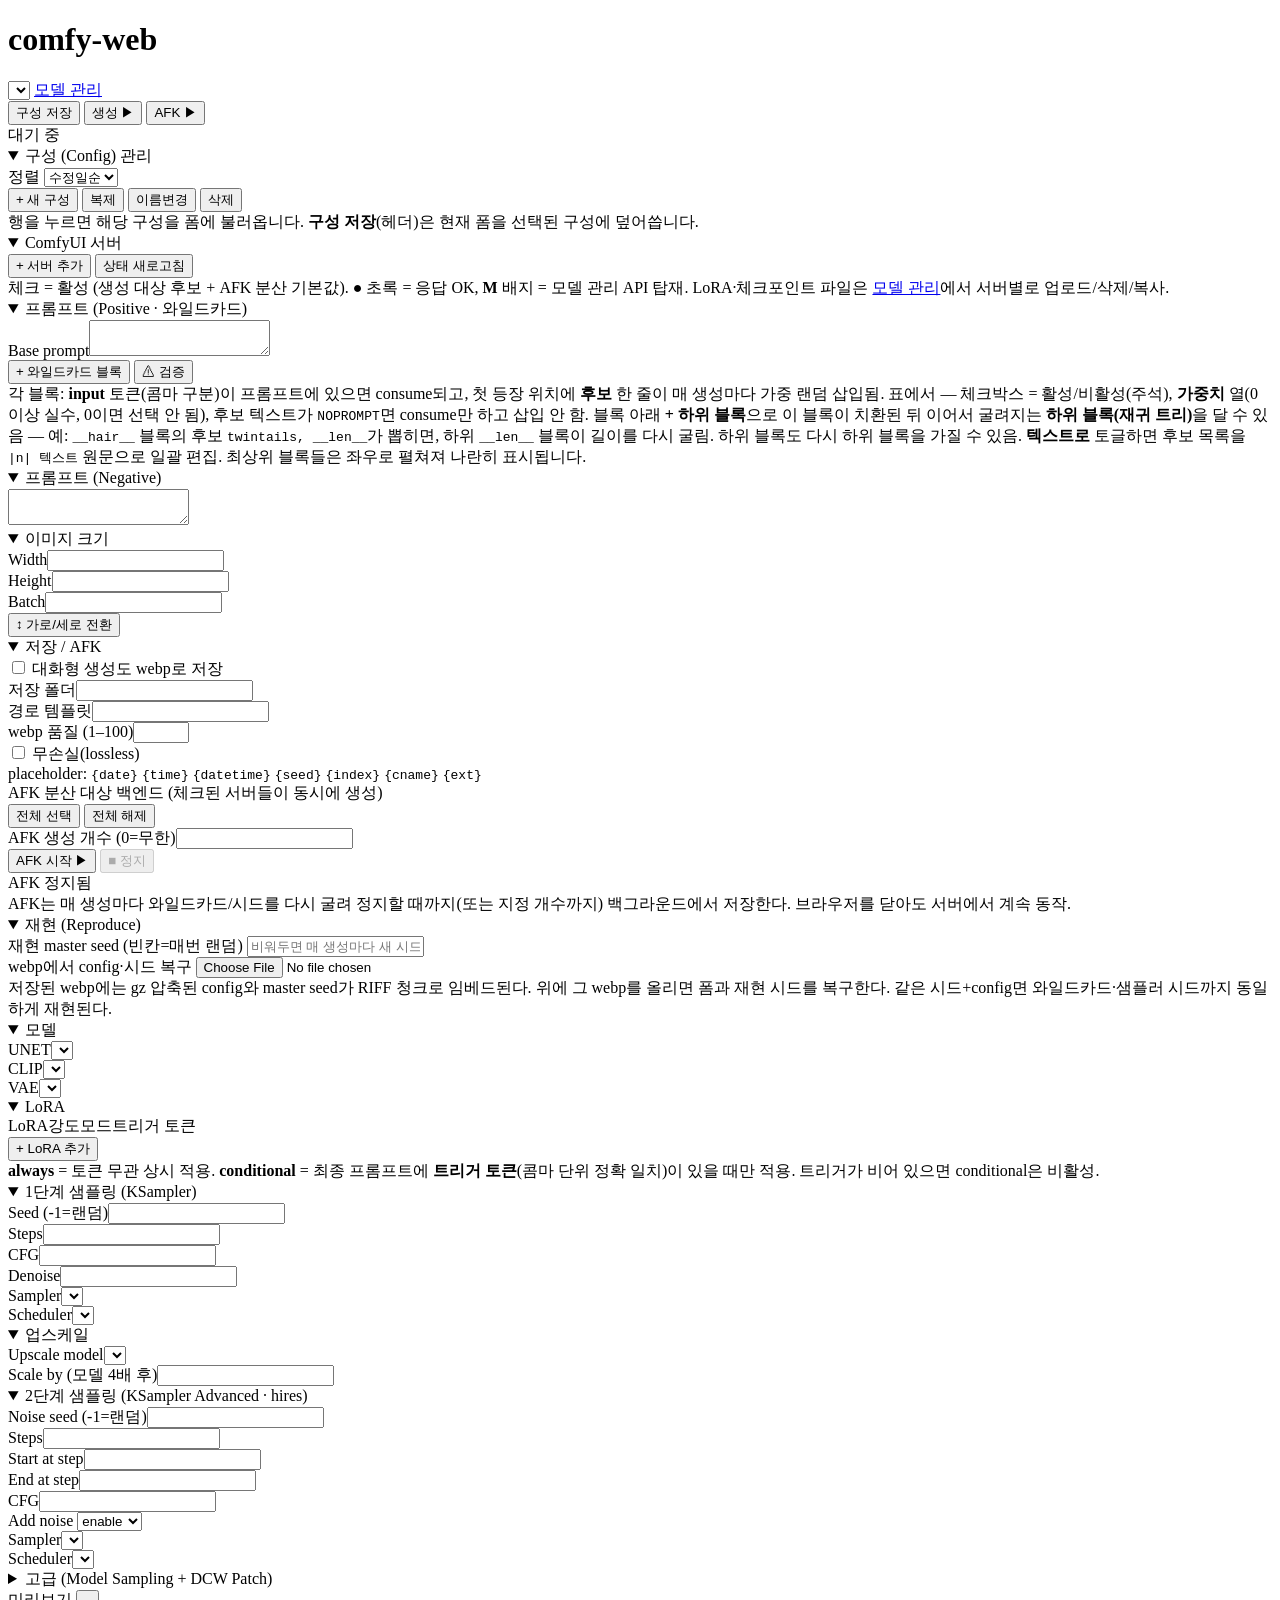
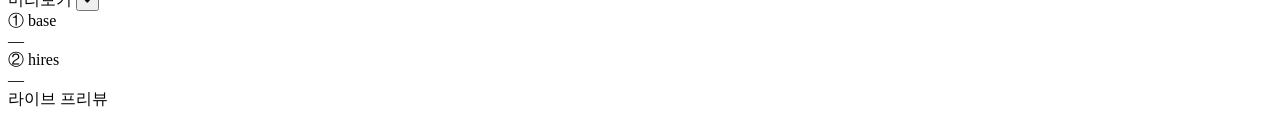
==== commit f5dab9bb: "feat: AFK 다중 백엔드 UX — 서버별 진행상태 분리, 분산 대상 선택 - 생성기: AFK 카드에 서버별 진행 상태줄(acprog) 추가. node/progress/   p" ====
--- a/static/index.html
+++ b/static/index.html
@@ -119,8 +119,12 @@
         <div class="field"><label class="inline lbl-chk"><input id="save_lossless" type="checkbox" /> 무손실(lossless)</label></div>
       </div>
       <div class="hint">placeholder: <code>{date}</code> <code>{time}</code> <code>{datetime}</code> <code>{seed}</code> <code>{index}</code> <code>{cname}</code> <code>{ext}</code></div>
-      <div class="field mt8"><label>AFK 분산 서버 (체크된 서버들이 동시에 생성)</label>
-        <div id="afkServers" class="afk-srvs"></div></div>
+      <div class="field mt8"><label>AFK 분산 대상 백엔드 (체크된 서버들이 동시에 생성)</label>
+        <div id="afkServers" class="afk-srvs"></div>
+        <div class="afk-srv-tools">
+          <button class="sm" id="afkSrvAll" type="button">전체 선택</button>
+          <button class="sm" id="afkSrvNone" type="button">전체 해제</button>
+        </div></div>
       <div class="grid2 mt8">
         <div class="field"><label>AFK 생성 개수 (0=무한)</label><input id="afk_count" type="number" min="0" /></div>
         <div class="field afk-btns">
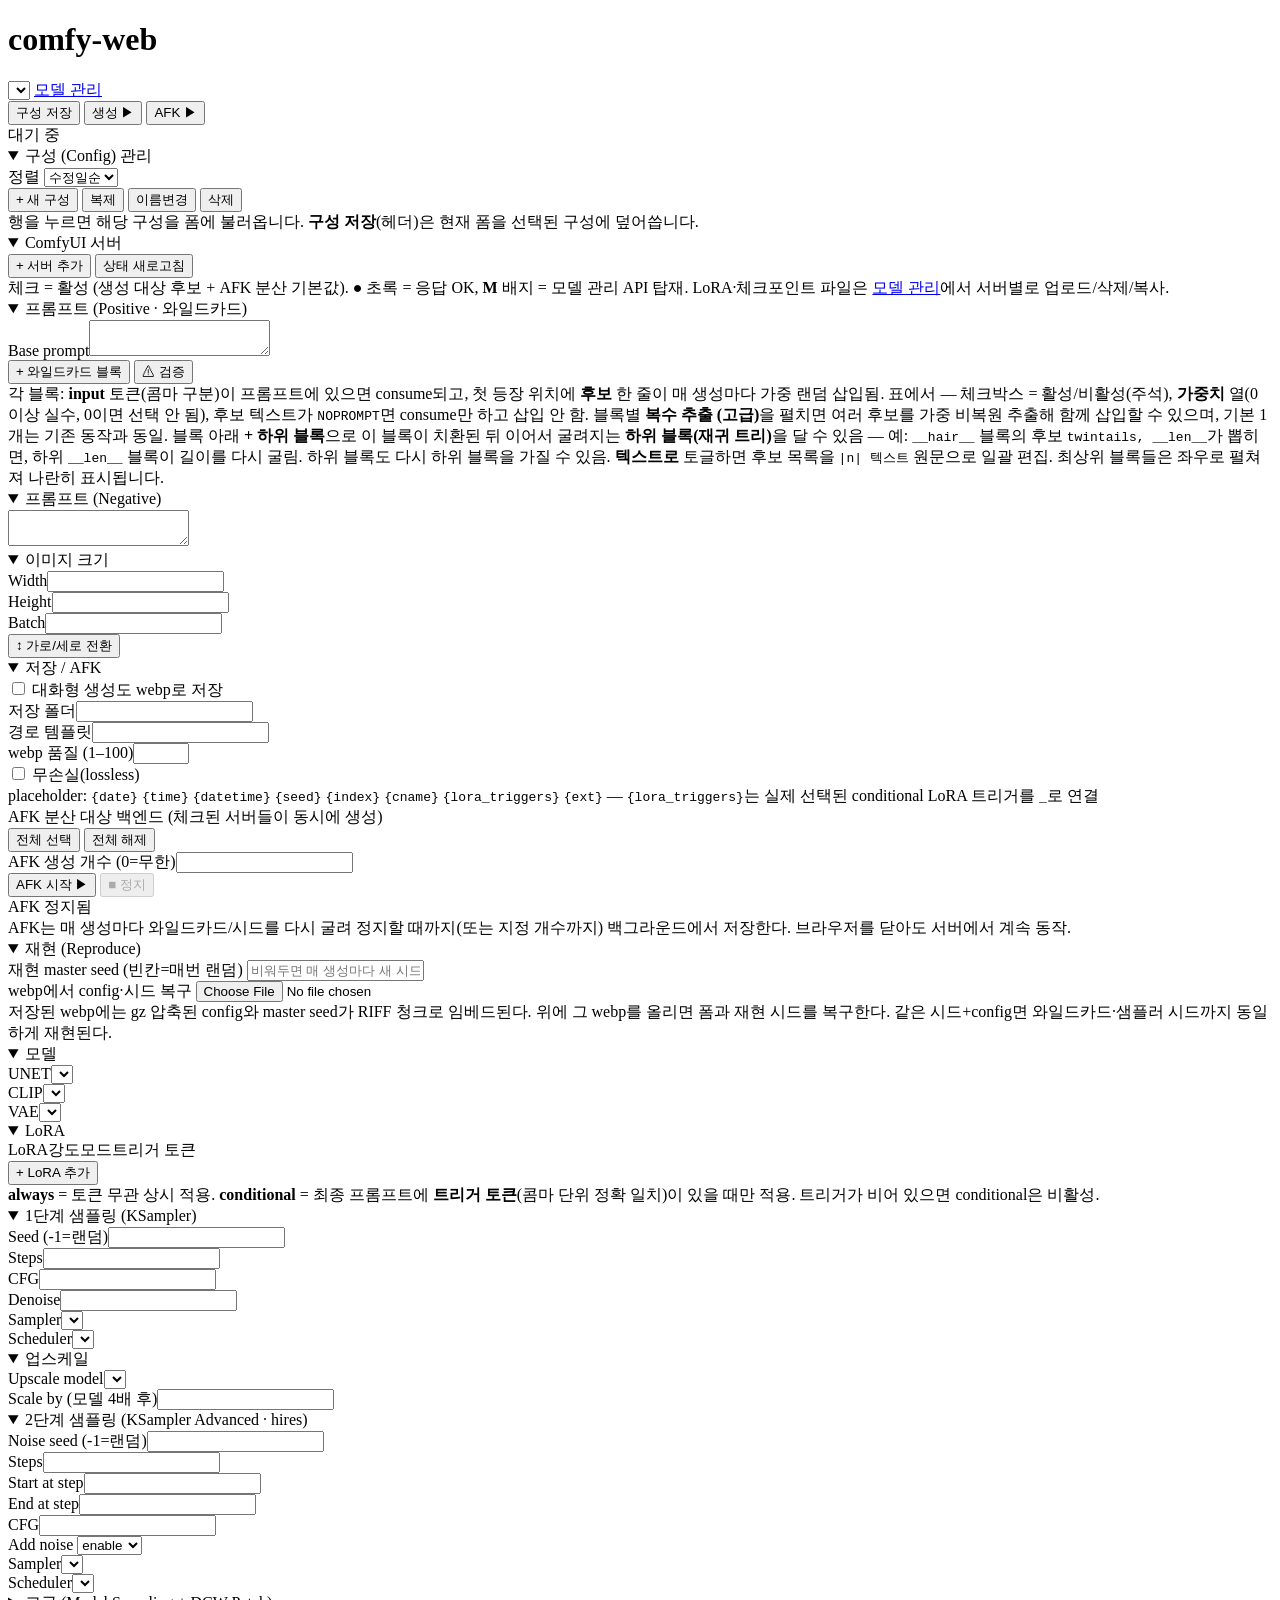
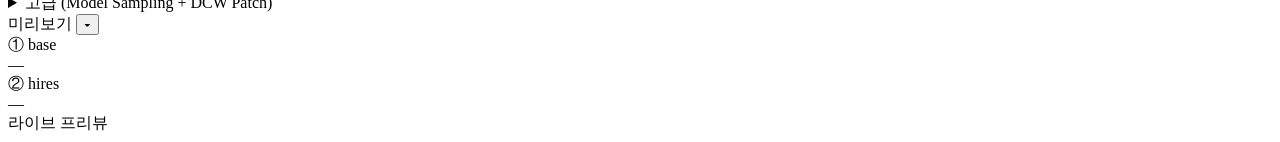
==== commit a52eefc6: "feat: 와일드카드 복수 추출과 LoRA 경로 템플릿 추가" ====
--- a/static/index.html
+++ b/static/index.html
@@ -81,6 +81,7 @@
         각 블록: <b>input</b> 토큰(콤마 구분)이 프롬프트에 있으면 consume되고, 첫 등장 위치에
         <b>후보</b> 한 줄이 매 생성마다 가중 랜덤 삽입됨. 표에서 — 체크박스 = 활성/비활성(주석),
         <b>가중치</b> 열(0 이상 실수, 0이면 선택 안 됨), 후보 텍스트가 <code>NOPROMPT</code>면 consume만 하고 삽입 안 함.
+        블록별 <b>복수 추출 (고급)</b>을 펼치면 여러 후보를 가중 비복원 추출해 함께 삽입할 수 있으며, 기본 1개는 기존 동작과 동일.
         블록 아래 <b>+ 하위 블록</b>으로 이 블록이 치환된 뒤 이어서 굴려지는 <b>하위 블록(재귀 트리)</b>을 달 수 있음 —
         예: <code>__hair__</code> 블록의 후보 <code>twintails, __len__</code>가 뽑히면, 하위 <code>__len__</code> 블록이 길이를 다시 굴림.
         하위 블록도 다시 하위 블록을 가질 수 있음. <b>텍스트로</b> 토글하면 후보 목록을 <code>|n| 텍스트</code> 원문으로 일괄 편집.
@@ -118,7 +119,7 @@
         <div class="field"><label>webp 품질 (1–100)</label><input id="save_quality" type="number" min="1" max="100" /></div>
         <div class="field"><label class="inline lbl-chk"><input id="save_lossless" type="checkbox" /> 무손실(lossless)</label></div>
       </div>
-      <div class="hint">placeholder: <code>{date}</code> <code>{time}</code> <code>{datetime}</code> <code>{seed}</code> <code>{index}</code> <code>{cname}</code> <code>{ext}</code></div>
+      <div class="hint">placeholder: <code>{date}</code> <code>{time}</code> <code>{datetime}</code> <code>{seed}</code> <code>{index}</code> <code>{cname}</code> <code>{lora_triggers}</code> <code>{ext}</code> — <code>{lora_triggers}</code>는 실제 선택된 conditional LoRA 트리거를 <code>_</code>로 연결</div>
       <div class="field mt8"><label>AFK 분산 대상 백엔드 (체크된 서버들이 동시에 생성)</label>
         <div id="afkServers" class="afk-srvs"></div>
         <div class="afk-srv-tools">
